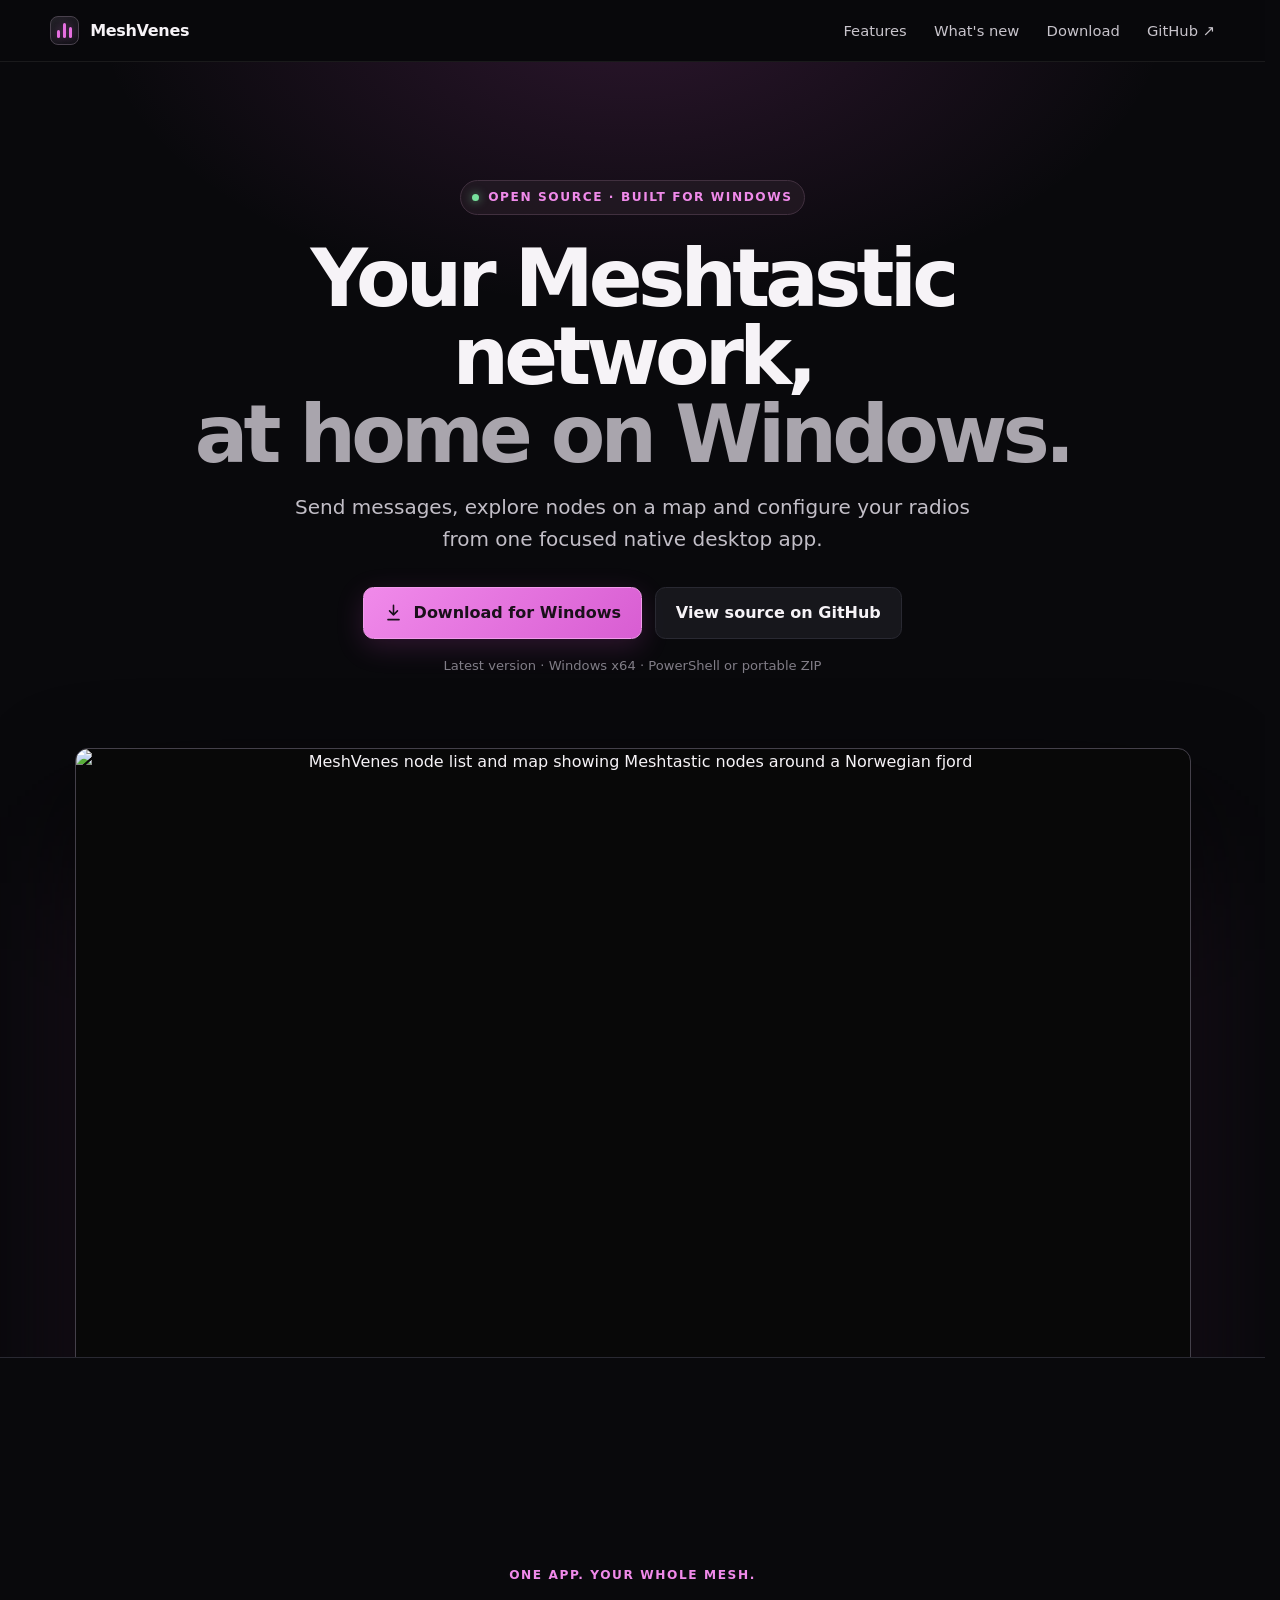
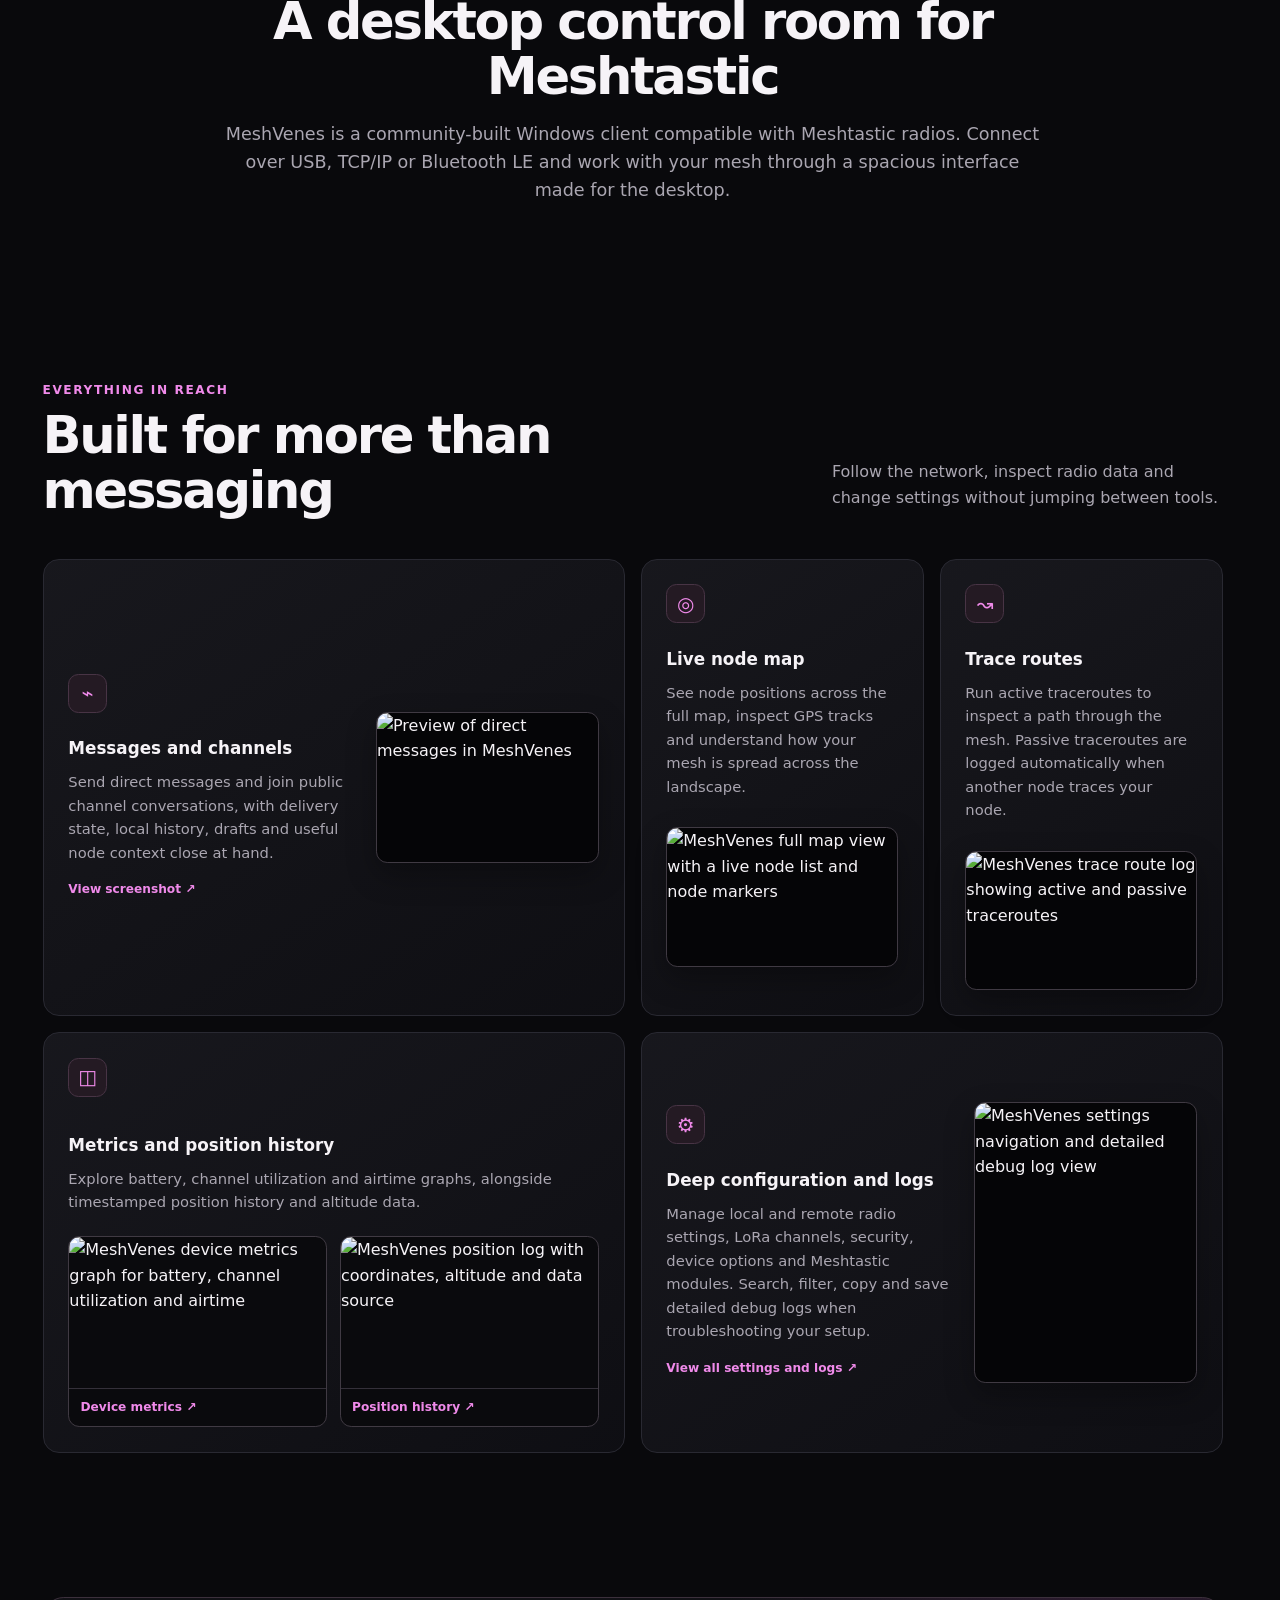
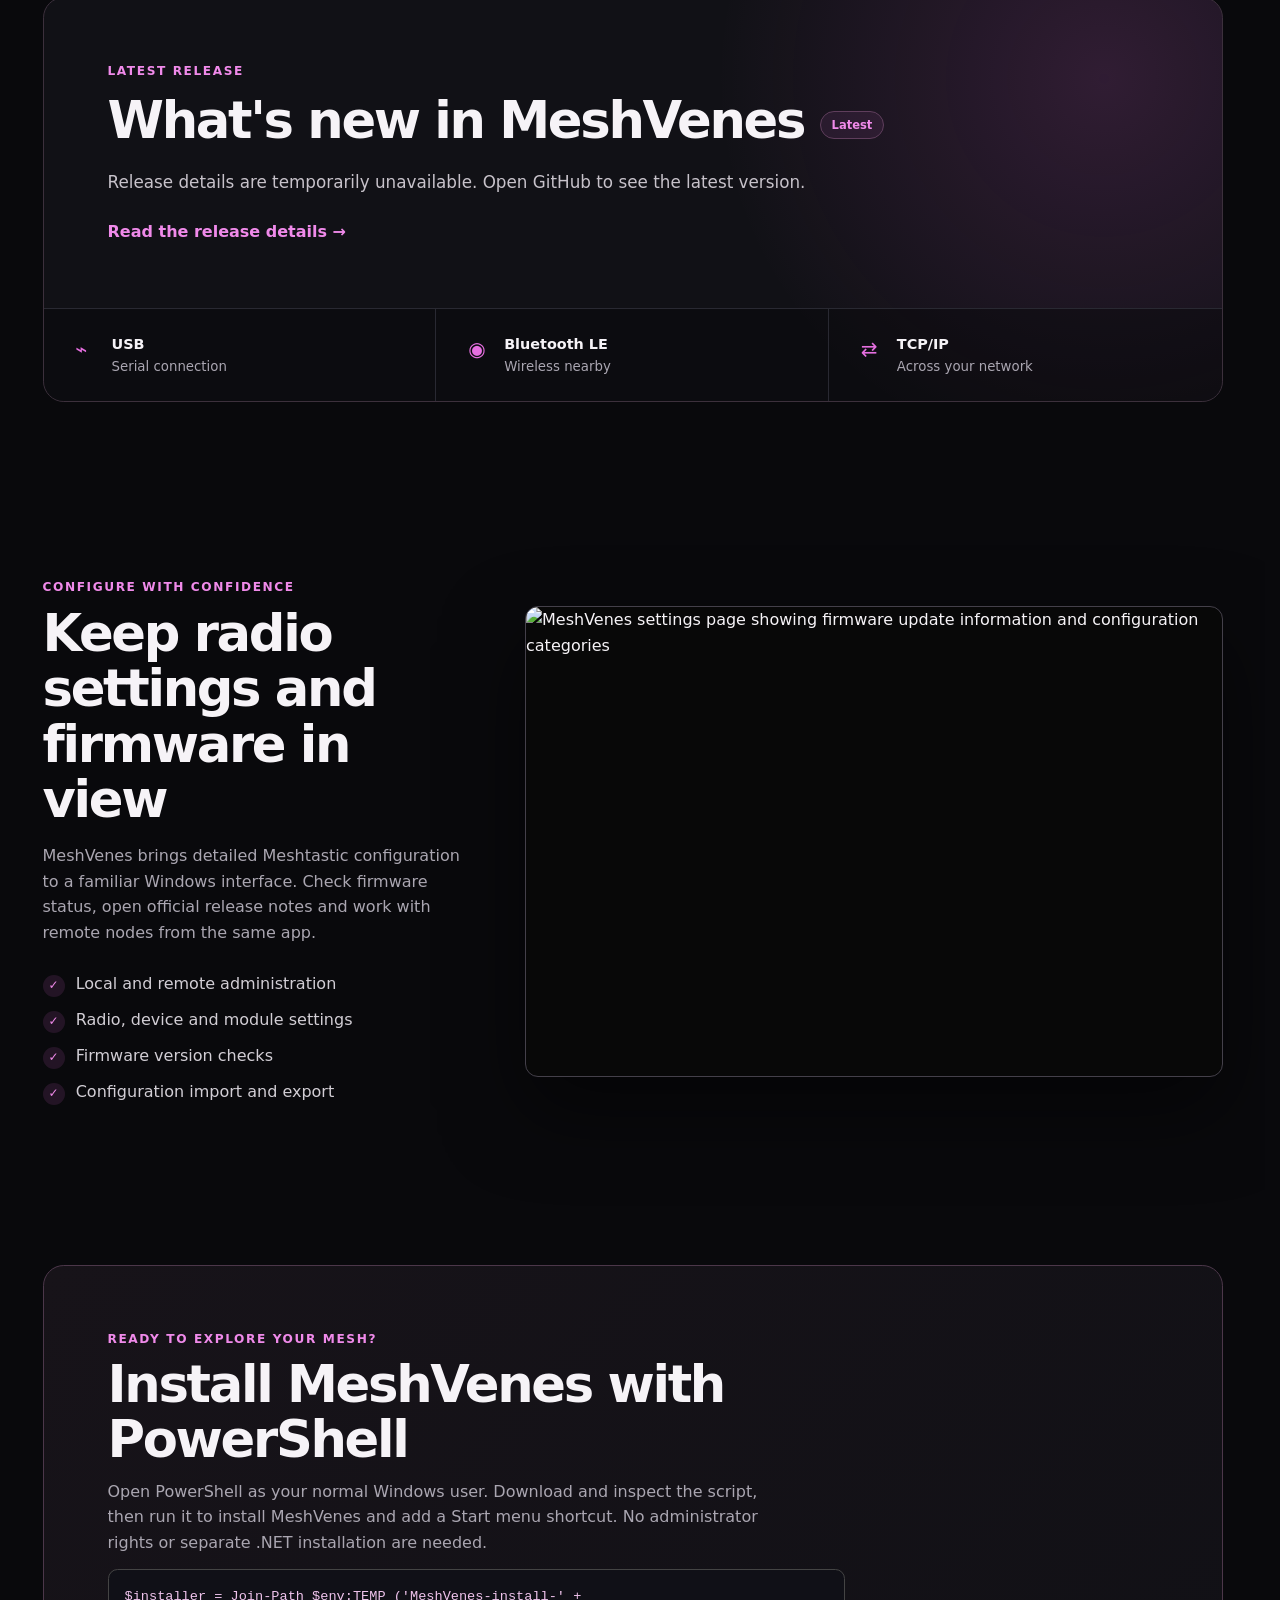
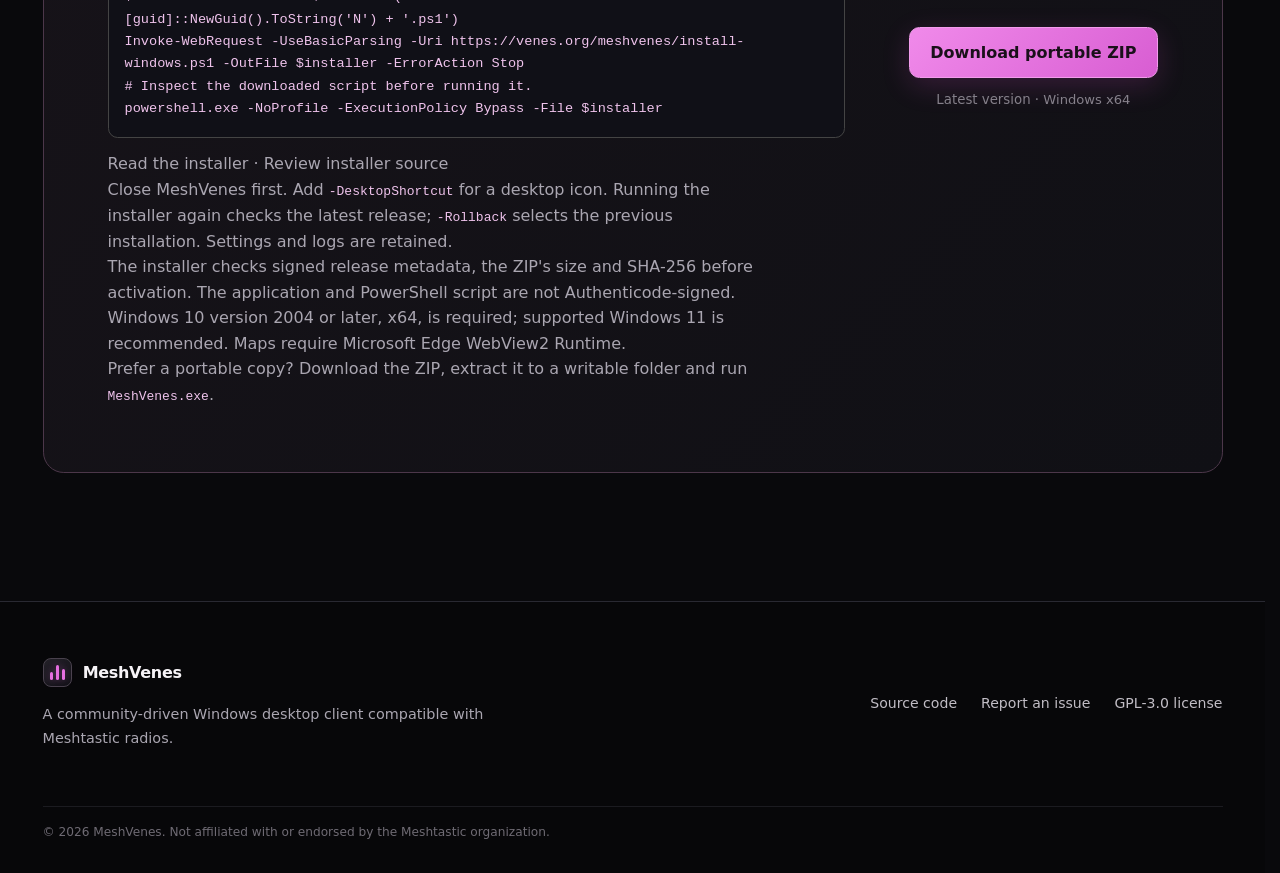
==== website/index.html @ da2322ec "Harden updates and local data; add signed PowerShell installation" ====
<!doctype html>
<html lang="en">
<head>
  <meta charset="utf-8">
  <meta name="viewport" content="width=device-width, initial-scale=1">
  <meta name="description" content="MeshVenes is an open-source Windows desktop client for Meshtastic radios, with messaging, maps, node management and radio configuration.">
  <meta name="theme-color" content="#0b0b0e">
  <meta property="og:title" content="MeshVenes — Meshtastic for Windows">
  <meta property="og:description" content="Message, map and manage your Meshtastic network from a native Windows desktop app.">
  <meta property="og:image" content="https://venes.org/meshvenes/images/meshvenes-nodes-map.png">
  <meta property="og:type" content="website">
  <title>MeshVenes — Meshtastic for Windows</title>
  <link rel="stylesheet" href="styles.css?v=20260929-1">
  <script src="script.js?v=20260929-1" defer></script>
</head>
<body>
  <a class="skip-link" href="#main">Skip to content</a>

  <header class="site-header">
    <a class="brand" href="#top" aria-label="MeshVenes home">
      <span class="brand-mark" aria-hidden="true"><i></i><i></i><i></i></span>
      <span>MeshVenes</span>
    </a>
    <nav aria-label="Main navigation">
      <a href="#features">Features</a>
      <a href="#latest">What's new</a>
      <a href="#download">Download</a>
      <a href="https://github.com/rvenes/MeshVenes" target="_blank" rel="noreferrer">GitHub <span aria-hidden="true">↗</span></a>
    </nav>
  </header>

  <main id="main">
    <section class="hero" id="top">
      <div class="hero-glow" aria-hidden="true"></div>
      <div class="hero-copy">
        <div class="eyebrow"><span class="status-dot"></span> Open source · Built for Windows</div>
        <h1>Your Meshtastic network,<br><span>at home on Windows.</span></h1>
        <p class="hero-lede">Send messages, explore nodes on a map and configure your radios from one focused native desktop app.</p>
        <div class="hero-actions">
          <a class="button button-primary download-link" href="https://github.com/rvenes/MeshVenes/releases/latest">
            <svg viewBox="0 0 24 24" aria-hidden="true"><path d="M12 3v12m0 0 5-5m-5 5-5-5M5 21h14"/></svg>
            <span>Download for Windows</span>
          </a>
          <a class="button button-secondary" href="https://github.com/rvenes/MeshVenes" target="_blank" rel="noreferrer">View source on GitHub</a>
        </div>
        <p class="download-meta"><span class="version-label">Latest version</span> · Windows x64 · PowerShell or portable ZIP</p>
      </div>

      <div class="hero-visual">
        <div class="window-frame">
          <img src="images/meshvenes-nodes-map.png" alt="MeshVenes node list and map showing Meshtastic nodes around a Norwegian fjord" width="1573" height="1061">
        </div>
      </div>
    </section>

    <section class="intro section-shell" aria-labelledby="intro-title">
      <p class="section-kicker">One app. Your whole mesh.</p>
      <h2 id="intro-title">A desktop control room for Meshtastic</h2>
      <p>MeshVenes is a community-built Windows client compatible with Meshtastic radios. Connect over USB, TCP/IP or Bluetooth LE and work with your mesh through a spacious interface made for the desktop.</p>
    </section>

    <section class="features section-shell" id="features" aria-labelledby="features-title">
      <div class="section-heading">
        <div>
          <p class="section-kicker">Everything in reach</p>
          <h2 id="features-title">Built for more than messaging</h2>
        </div>
        <p>Follow the network, inspect radio data and change settings without jumping between tools.</p>
      </div>

      <div class="feature-grid">
        <a class="feature-card feature-wide feature-card-link" href="images/meshvenes-messages.png" data-lightbox data-caption="Messages and channels">
          <div class="feature-card-copy">
            <span class="feature-icon" aria-hidden="true">⌁</span>
            <h3>Messages and channels</h3>
            <p>Send direct messages and join public channel conversations, with delivery state, local history, drafts and useful node context close at hand.</p>
            <span class="preview-hint">View screenshot <span aria-hidden="true">↗</span></span>
          </div>
          <img class="feature-thumbnail" src="images/meshvenes-messages.png" alt="Preview of direct messages in MeshVenes" width="1573" height="1061" loading="lazy">
        </a>
        <a class="feature-card feature-card-link feature-card-stack" href="images/meshvenes-map-view.png" data-lightbox data-caption="Live node map">
          <div class="feature-card-copy">
            <span class="feature-icon" aria-hidden="true">◎</span>
            <h3>Live node map</h3>
            <p>See node positions across the full map, inspect GPS tracks and understand how your mesh is spread across the landscape.</p>
          </div>
          <img class="feature-thumbnail" src="images/meshvenes-map-view.png" alt="MeshVenes full map view with a live node list and node markers" width="1597" height="957" loading="lazy">
        </a>
        <a class="feature-card feature-card-link feature-card-stack" href="images/meshvenes-traceroutes.png" data-lightbox data-caption="Active and passive traceroutes">
          <div class="feature-card-copy">
            <span class="feature-icon" aria-hidden="true">↝</span>
            <h3>Trace routes</h3>
            <p>Run active traceroutes to inspect a path through the mesh. Passive traceroutes are logged automatically when another node traces your node.</p>
          </div>
          <img class="feature-thumbnail" src="images/meshvenes-traceroutes.png" alt="MeshVenes trace route log showing active and passive traceroutes" width="1597" height="957" loading="lazy">
        </a>
        <article class="feature-card feature-wide feature-card-gallery">
          <span class="feature-icon" aria-hidden="true">◫</span>
          <h3>Metrics and position history</h3>
          <p>Explore battery, channel utilization and airtime graphs, alongside timestamped position history and altitude data.</p>
          <div class="feature-gallery">
            <a class="preview-tile" href="images/meshvenes-device-metrics.png" data-lightbox data-caption="Device metrics">
              <img src="images/meshvenes-device-metrics.png" alt="MeshVenes device metrics graph for battery, channel utilization and airtime" width="1753" height="1028" loading="lazy">
              <span>Device metrics <span aria-hidden="true">↗</span></span>
            </a>
            <a class="preview-tile" href="images/meshvenes-position-log.png" data-lightbox data-caption="Position history">
              <img src="images/meshvenes-position-log.png" alt="MeshVenes position log with coordinates, altitude and data source" width="1753" height="1028" loading="lazy">
              <span>Position history <span aria-hidden="true">↗</span></span>
            </a>
          </div>
        </article>
        <a class="feature-card feature-wide feature-card-link feature-card-portrait" href="images/meshvenes-debug-logs.png" data-lightbox data-caption="Settings and debug logs">
          <div class="feature-card-copy">
            <span class="feature-icon" aria-hidden="true">⚙</span>
            <h3>Deep configuration and logs</h3>
            <p>Manage local and remote radio settings, LoRa channels, security, device options and Meshtastic modules. Search, filter, copy and save detailed debug logs when troubleshooting your setup.</p>
            <span class="preview-hint">View all settings and logs <span aria-hidden="true">↗</span></span>
          </div>
          <img class="feature-thumbnail feature-thumbnail-portrait" src="images/meshvenes-debug-logs.png" alt="MeshVenes settings navigation and detailed debug log view" width="1494" height="1887" loading="lazy">
        </a>
      </div>
    </section>

    <section class="latest section-shell" id="latest" aria-labelledby="latest-title">
      <div class="latest-panel">
        <div class="latest-copy">
          <p class="section-kicker">Latest release</p>
          <div class="latest-title-row">
            <h2 id="latest-title">What's new in <span class="version-label">MeshVenes</span></h2>
            <span class="release-badge version-label">Latest</span>
          </div>
          <p class="release-notes" aria-live="polite">Loading release details…</p>
          <div class="release-actions">
            <a class="text-link release-link" href="https://github.com/rvenes/MeshVenes/releases/latest" target="_blank" rel="noreferrer">Read the release details <span aria-hidden="true">→</span></a>
            <span class="release-size"></span>
          </div>
        </div>
        <div class="connect-strip" aria-label="Supported connection types">
          <div><span aria-hidden="true">⌁</span><b>USB</b><small>Serial connection</small></div>
          <div><span aria-hidden="true">◉</span><b>Bluetooth LE</b><small>Wireless nearby</small></div>
          <div><span aria-hidden="true">⇄</span><b>TCP/IP</b><small>Across your network</small></div>
        </div>
      </div>
    </section>

    <section class="showcase section-shell" aria-labelledby="showcase-title">
      <div class="showcase-copy">
        <p class="section-kicker">Configure with confidence</p>
        <h2 id="showcase-title">Keep radio settings and firmware in view</h2>
        <p>MeshVenes brings detailed Meshtastic configuration to a familiar Windows interface. Check firmware status, open official release notes and work with remote nodes from the same app.</p>
        <ul class="check-list">
          <li>Local and remote administration</li>
          <li>Radio, device and module settings</li>
          <li>Firmware version checks</li>
          <li>Configuration import and export</li>
        </ul>
      </div>
      <div class="window-frame showcase-window">
        <img src="images/meshvenes-firmware-settings.png" alt="MeshVenes settings page showing firmware update information and configuration categories" width="1573" height="1061" loading="lazy">
      </div>
    </section>

    <section class="download section-shell" id="download" aria-labelledby="download-title">
      <div class="download-card">
        <div>
          <p class="section-kicker">Ready to explore your mesh?</p>
          <h2 id="download-title">Install MeshVenes with PowerShell</h2>
          <p>Open PowerShell as your normal Windows user. Download and inspect the script, then run it to install MeshVenes and add a Start menu shortcut. No administrator rights or separate .NET installation are needed.</p>
          <pre class="install-command"><code>$installer = Join-Path $env:TEMP ('MeshVenes-install-' + [guid]::NewGuid().ToString('N') + '.ps1')
Invoke-WebRequest -UseBasicParsing -Uri https://venes.org/meshvenes/install-windows.ps1 -OutFile $installer -ErrorAction Stop
# Inspect the downloaded script before running it.
powershell.exe -NoProfile -ExecutionPolicy Bypass -File $installer</code></pre>
          <p><a href="install-windows.ps1">Read the installer</a> · <a href="https://github.com/rvenes/MeshVenes/tree/codex/security-powershell-install/installers">Review installer source</a></p>
          <p>Close MeshVenes first. Add <code>-DesktopShortcut</code> for a desktop icon. Running the installer again checks the latest release; <code>-Rollback</code> selects the previous installation. Settings and logs are retained.</p>
          <p>The installer checks signed release metadata, the ZIP's size and SHA-256 before activation. The application and PowerShell script are not Authenticode-signed. Windows 10 version 2004 or later, x64, is required; supported Windows 11 is recommended. Maps require Microsoft Edge WebView2 Runtime.</p>
          <p>Prefer a portable copy? Download the ZIP, extract it to a writable folder and run <code>MeshVenes.exe</code>.</p>
        </div>
        <div class="download-cta">
          <a class="button button-primary download-link" href="https://github.com/rvenes/MeshVenes/releases/latest">Download portable ZIP</a>
          <small><span class="version-label">Latest version</span> · <span class="release-size">Windows x64</span></small>
        </div>
      </div>
    </section>
  </main>

  <div class="image-dialog" id="image-dialog" role="dialog" aria-modal="true" aria-label="MeshVenes screenshot preview" hidden>
    <button type="button" class="image-dialog-close" aria-label="Close screenshot">×</button>
    <img id="image-dialog-content" alt="">
  </div>

  <footer>
    <div class="footer-inner">
      <div>
        <a class="brand" href="#top"><span class="brand-mark" aria-hidden="true"><i></i><i></i><i></i></span><span>MeshVenes</span></a>
        <p>A community-driven Windows desktop client compatible with Meshtastic radios.</p>
      </div>
      <div class="footer-links">
        <a href="https://github.com/rvenes/MeshVenes" target="_blank" rel="noreferrer">Source code</a>
        <a href="https://github.com/rvenes/MeshVenes/issues" target="_blank" rel="noreferrer">Report an issue</a>
        <a href="https://github.com/rvenes/MeshVenes/blob/main/LICENSE" target="_blank" rel="noreferrer">GPL-3.0 license</a>
      </div>
    </div>
    <div class="footer-legal">© <span id="current-year"></span> MeshVenes. Not affiliated with or endorsed by the Meshtastic organization.</div>
  </footer>
</body>
</html>
---- website/styles.css ----
:root {
  color-scheme: dark;
  --bg: #09090c;
  --panel: #111116;
  --panel-2: #17171d;
  --line: #292932;
  --text: #f6f3f7;
  --muted: #aaa6b1;
  --accent: #e66fe0;
  --accent-strong: #f08aea;
  --accent-dark: #9a3f98;
  --blue: #72b8ff;
  --max: 1180px;
  font-family: Inter, ui-sans-serif, system-ui, -apple-system, BlinkMacSystemFont, "Segoe UI", sans-serif;
}

* { box-sizing: border-box; }
html { scroll-behavior: smooth; scrollbar-gutter: stable; }
html.dialog-open { overflow: hidden; }
body { margin: 0; background: var(--bg); color: var(--text); line-height: 1.6; }
a { color: inherit; text-decoration: none; }
img { display: block; max-width: 100%; }
button, a { -webkit-tap-highlight-color: transparent; }

.skip-link { position: fixed; left: 1rem; top: -5rem; z-index: 20; padding: .7rem 1rem; background: white; color: black; border-radius: .5rem; }
.skip-link:focus { top: 1rem; }

.site-header {
  position: sticky; top: 0; z-index: 10; display: flex; align-items: center; justify-content: space-between;
  width: 100%; padding: 1rem max(1.5rem, calc((100vw - var(--max)) / 2));
  background: rgba(9, 9, 12, .82); border-bottom: 1px solid rgba(255,255,255,.07); backdrop-filter: blur(18px);
}
.brand { display: inline-flex; align-items: center; gap: .7rem; font-weight: 750; letter-spacing: -.02em; }
.brand-mark { position: relative; display: inline-flex; align-items: flex-end; justify-content: center; gap: 3px; width: 29px; height: 29px; padding: 6px; border: 1px solid #49424d; border-radius: 8px; background: linear-gradient(145deg,#232128,#111116); }
.brand-mark i { display: block; width: 3px; border-radius: 3px; background: var(--accent); box-shadow: 0 0 9px rgba(230,111,224,.4); }
.brand-mark i:nth-child(1) { height: 8px; }.brand-mark i:nth-child(2) { height: 15px; }.brand-mark i:nth-child(3) { height: 11px; }
nav { display: flex; align-items: center; gap: 1.7rem; color: #c8c4cc; font-size: .92rem; }
nav a { transition: color .2s ease; } nav a:hover { color: white; }

.hero { position: relative; overflow: hidden; min-height: 840px; padding: 7.4rem 1.5rem 0; text-align: center; border-bottom: 1px solid var(--line); }
.hero-glow { position: absolute; inset: -30% 5% auto; height: 650px; background: radial-gradient(ellipse, rgba(186,74,180,.2), transparent 67%); pointer-events: none; }
.hero-copy { position: relative; z-index: 1; max-width: 920px; margin: 0 auto; }
.eyebrow, .section-kicker { color: var(--accent-strong); font-size: .76rem; font-weight: 750; letter-spacing: .13em; text-transform: uppercase; }
.eyebrow { display: inline-flex; align-items: center; gap: .55rem; padding: .4rem .7rem; border: 1px solid #41303f; border-radius: 999px; background: rgba(36,25,36,.8); }
.status-dot { width: 7px; height: 7px; border-radius: 50%; background: #77e09c; box-shadow: 0 0 10px rgba(119,224,156,.7); }
h1 { margin: 1.6rem 0 1.1rem; font-size: clamp(3rem, 6.2vw, 5.6rem); line-height: .98; letter-spacing: -.06em; }
h1 span { color: #a9a5ad; }
.hero-lede { max-width: 680px; margin: 0 auto; color: #c2bec7; font-size: clamp(1rem, 2vw, 1.25rem); }
.hero-actions { display: flex; flex-wrap: wrap; justify-content: center; gap: .8rem; margin-top: 2rem; }
.button { display: inline-flex; align-items: center; justify-content: center; gap: .65rem; min-height: 49px; padding: .75rem 1.25rem; border: 1px solid var(--line); border-radius: .65rem; font-weight: 700; transition: transform .2s ease, border-color .2s ease, background .2s ease; }
.button:hover { transform: translateY(-2px); }
.button svg { width: 19px; fill: none; stroke: currentColor; stroke-width: 2; stroke-linecap: round; stroke-linejoin: round; }
.button-primary { color: #1a101a; background: linear-gradient(135deg, var(--accent-strong), #d85dd2); border-color: #f29cec; box-shadow: 0 8px 28px rgba(214,80,207,.18); }
.button-primary:hover { background: #f395ee; }
.button-secondary { background: rgba(27,27,33,.8); }.button-secondary:hover { border-color: #56515c; background: #202027; }
.download-meta { margin-top: 1rem; color: #817d87; font-size: .82rem; }
.hero-visual { position: relative; max-width: 1180px; margin: 4.5rem auto -9rem; padding: 0 2rem; }
.hero-visual::before { content: ""; position: absolute; inset: 18% 5% -5%; background: rgba(230,111,224,.17); filter: blur(70px); }
.window-frame { position: relative; overflow: hidden; border: 1px solid #44404a; border-radius: 13px; background: #080808; box-shadow: 0 38px 90px rgba(0,0,0,.55); }
.window-frame img { width: 100%; height: auto; object-fit: contain; }

.section-shell { width: min(var(--max), calc(100% - 3rem)); margin-inline: auto; }
.intro { max-width: 820px; padding: 13rem 0 7rem; text-align: center; }
h2 { margin: .25rem 0 1rem; font-size: clamp(2rem, 4vw, 3.35rem); line-height: 1.08; letter-spacing: -.045em; }
.intro > p:last-child { margin: 0; color: var(--muted); font-size: 1.1rem; }
.section-kicker { margin: 0 0 .5rem; }

.features { padding: 4rem 0 7rem; }
.section-heading { display: grid; grid-template-columns: 1.3fr .7fr; gap: 4rem; align-items: end; margin-bottom: 2.5rem; }
.section-heading h2 { margin-bottom: 0; }.section-heading > p { margin: 0 0 .5rem; color: var(--muted); }
.feature-grid { display: grid; grid-template-columns: repeat(4,1fr); gap: 1rem; }
.feature-card { min-height: 230px; padding: 1.55rem; border: 1px solid var(--line); border-radius: 1rem; background: linear-gradient(145deg, rgba(25,25,31,.9), rgba(15,15,20,.9)); }
.feature-card:hover { border-color: #443b46; }
.feature-wide { grid-column: span 2; }
.feature-icon { display: grid; place-items: center; width: 39px; height: 39px; margin-bottom: 2.2rem; color: var(--accent-strong); border: 1px solid #483445; border-radius: .65rem; background: #241a23; font-size: 1.25rem; }
.feature-card h3 { margin: 0 0 .5rem; font-size: 1.05rem; }.feature-card p { margin: 0; color: var(--muted); font-size: .92rem; }
.feature-card-link { display: grid; grid-template-columns: minmax(0,1fr) minmax(140px,42%); gap: 1.4rem; align-items: center; cursor: zoom-in; transition: border-color .2s ease, transform .2s ease; }
.feature-card-link:hover { transform: translateY(-2px); }
.feature-card-link:focus-visible { outline: 2px solid var(--accent-strong); outline-offset: 3px; }
.feature-card-link .feature-icon { margin-bottom: 1.4rem; }
.feature-thumbnail { width: 100%; height: auto; object-fit: contain; border: 1px solid #403a43; border-radius: .7rem; background: #050507; box-shadow: 0 12px 30px rgba(0,0,0,.3); }
.feature-card-stack { grid-template-columns: 1fr; align-content: start; }
.feature-card-stack .feature-thumbnail { margin-top: .4rem; }
.feature-card-gallery { display: flex; flex-direction: column; }
.feature-gallery { display: grid; grid-template-columns: repeat(2,minmax(0,1fr)); gap: .8rem; margin-top: 1.4rem; }
.preview-tile { overflow: hidden; border: 1px solid #403a43; border-radius: .7rem; background: #0a0a0d; cursor: zoom-in; transition: border-color .2s ease, transform .2s ease; }
.preview-tile:hover { transform: translateY(-2px); border-color: #6b4a67; }
.preview-tile:focus-visible { outline: 2px solid var(--accent-strong); outline-offset: 3px; }
.preview-tile img { width: 100%; height: auto; object-fit: contain; border-bottom: 1px solid #343039; }
.preview-tile > span { display: block; padding: .55rem .7rem; color: var(--accent-strong); font-size: .76rem; font-weight: 750; }
.feature-thumbnail-portrait { width: auto; max-width: 100%; max-height: 340px; justify-self: center; }
.preview-hint { display: inline-block; margin-top: 1rem; color: var(--accent-strong); font-size: .76rem; font-weight: 750; }

.latest { padding: 2rem 0 8rem; }
.latest-panel { overflow: hidden; border: 1px solid #3c303c; border-radius: 1.3rem; background: radial-gradient(circle at 90% 20%, rgba(224,92,216,.15), transparent 35%), var(--panel); }
.latest-copy { padding: clamp(2rem,5vw,4rem); }
.latest-title-row { display: flex; align-items: center; gap: 1rem; }
.latest-title-row h2 { margin-bottom: .8rem; }.release-badge { flex: none; padding: .25rem .65rem; color: var(--accent-strong); border: 1px solid #5f3e5c; border-radius: 999px; background: rgba(230,111,224,.08); font-size: .72rem; font-weight: 750; }
.release-notes { max-width: 820px; margin: .5rem 0 1.4rem; color: #c7c2ca; font-size: 1.05rem; }
.release-actions { display: flex; align-items: center; gap: 1.5rem; }.text-link { color: var(--accent-strong); font-weight: 700; }.text-link:hover { text-decoration: underline; }.release-size { color: #86818b; font-size: .82rem; }
.connect-strip { display: grid; grid-template-columns: repeat(3,1fr); border-top: 1px solid var(--line); background: rgba(8,8,11,.45); }
.connect-strip > div { display: grid; grid-template-columns: 36px 1fr; padding: 1.5rem 2rem; border-right: 1px solid var(--line); }
.connect-strip > div:last-child { border-right: 0; }.connect-strip span { grid-row: span 2; color: var(--accent); font-size: 1.25rem; }.connect-strip b { font-size: .9rem; }.connect-strip small { color: var(--muted); }

.showcase { display: grid; grid-template-columns: .75fr 1.25fr; gap: 4rem; align-items: center; padding: 3rem 0 10rem; }
.showcase-copy > p:not(.section-kicker) { color: var(--muted); }.showcase-window { box-shadow: 0 34px 80px rgba(0,0,0,.5); }
.check-list { display: grid; gap: .65rem; margin: 1.6rem 0 0; padding: 0; list-style: none; color: #d2ced5; }
.check-list li::before { content: "✓"; display: inline-grid; place-items: center; width: 22px; height: 22px; margin-right: .7rem; color: var(--accent-strong); border-radius: 50%; background: rgba(230,111,224,.12); font-size: .75rem; }

.download { padding-bottom: 8rem; }
.download-card { display: grid; grid-template-columns: 1fr auto; gap: 4rem; align-items: center; padding: clamp(2rem,5vw,4rem); border: 1px solid #4c374a; border-radius: 1.3rem; background: linear-gradient(135deg,#171319,#101015); }
.download-card h2 { margin-bottom: .7rem; }.download-card p:not(.section-kicker) { max-width: 660px; margin: 0; color: var(--muted); }.download-card code { color: #efc3ec; }
.download-cta { display: grid; gap: .7rem; text-align: center; }.download-cta small { color: #85808a; }

.image-dialog { position: fixed; inset: 0; z-index: 100; display: grid; place-items: center; padding: 4vh 3vw; overflow: auto; color: var(--text); background: rgba(0,0,0,.84); backdrop-filter: blur(6px); }
.image-dialog[hidden] { display: none; }
.image-dialog-close { position: fixed; top: 1rem; right: 1rem; z-index: 2; display: grid; place-items: center; width: 42px; height: 42px; padding: 0; color: white; border: 1px solid #615b65; border-radius: .6rem; background: rgba(20,20,25,.92); cursor: pointer; font: inherit; font-size: 1.45rem; line-height: 1; box-shadow: 0 4px 18px rgba(0,0,0,.45); }
.image-dialog-close:hover { background: #292931; }
.image-dialog > img { display: block; width: auto; max-width: 94vw; height: auto; max-height: 92vh; margin: auto; border: 1px solid #514b55; border-radius: .95rem; object-fit: contain; background: #000; box-shadow: 0 35px 120px rgba(0,0,0,.75); }

footer { border-top: 1px solid var(--line); background: #070709; }
.footer-inner { display: flex; justify-content: space-between; gap: 3rem; width: min(var(--max), calc(100% - 3rem)); margin: auto; padding: 3.5rem 0; }
.footer-inner p { max-width: 470px; margin: 1rem 0 0; color: var(--muted); font-size: .9rem; }.footer-links { display: flex; align-items: center; gap: 1.5rem; color: #c1bdc5; font-size: .88rem; }.footer-links a:hover { color: white; }
.footer-legal { width: min(var(--max), calc(100% - 3rem)); margin: auto; padding: 1rem 0 2rem; color: #6f6b74; border-top: 1px solid #1b1b20; font-size: .76rem; }

@media (max-width: 900px) {
  nav a:not(:last-child) { display: none; }
  .hero { min-height: auto; padding-top: 5.5rem; }.hero-visual { margin: 3.5rem auto -4rem; padding: 0; }.intro { padding-top: 8rem; }
  .feature-grid { grid-template-columns: repeat(2,1fr); }.section-heading { grid-template-columns: 1fr; gap: 1rem; }
  .showcase { grid-template-columns: 1fr; gap: 2.5rem; }.showcase-copy { max-width: 680px; }
  .download-card { grid-template-columns: 1fr; gap: 2rem; }.download-cta { justify-items: start; text-align: left; }
}

@media (max-width: 620px) {
  .site-header { padding: .85rem 1rem; }.hero { padding-inline: 1rem; }.hero-actions { display: grid; }.button { width: 100%; }
  .section-shell { width: min(100% - 2rem, var(--max)); }.feature-grid { grid-template-columns: 1fr; }.feature-wide { grid-column: auto; }.feature-card { min-height: auto; }.feature-icon { margin-bottom: 1.4rem; }
  .feature-card-link { grid-template-columns: 1fr; }.feature-thumbnail { margin-top: .4rem; }
  .feature-gallery { grid-template-columns: 1fr; }
  .latest-title-row { display: block; }.release-badge { display: inline-block; margin-bottom: .6rem; }.release-actions { align-items: flex-start; flex-direction: column; gap: .5rem; }
  .connect-strip { grid-template-columns: 1fr; }.connect-strip > div { border-right: 0; border-bottom: 1px solid var(--line); }.connect-strip > div:last-child { border-bottom: 0; }
  .showcase { padding-bottom: 7rem; }.download { padding-bottom: 5rem; }.download-card { padding: 2rem 1.4rem; }
  .footer-inner { flex-direction: column; }.footer-links { align-items: flex-start; flex-direction: column; gap: .65rem; }
}

@media (prefers-reduced-motion: reduce) { html { scroll-behavior: auto; } *, *::before, *::after { transition: none !important; } }
/* Keep the PowerShell command readable on narrow screens. */
.install-command { max-width: 100%; overflow-x: auto; padding: 1rem; border: 1px solid #444; border-radius: 0.6rem; background: #101017; color: #eee; font-size: 0.85rem; line-height: 1.65; white-space: pre-wrap; overflow-wrap: anywhere; }
.download-card > div { min-width: 0; }
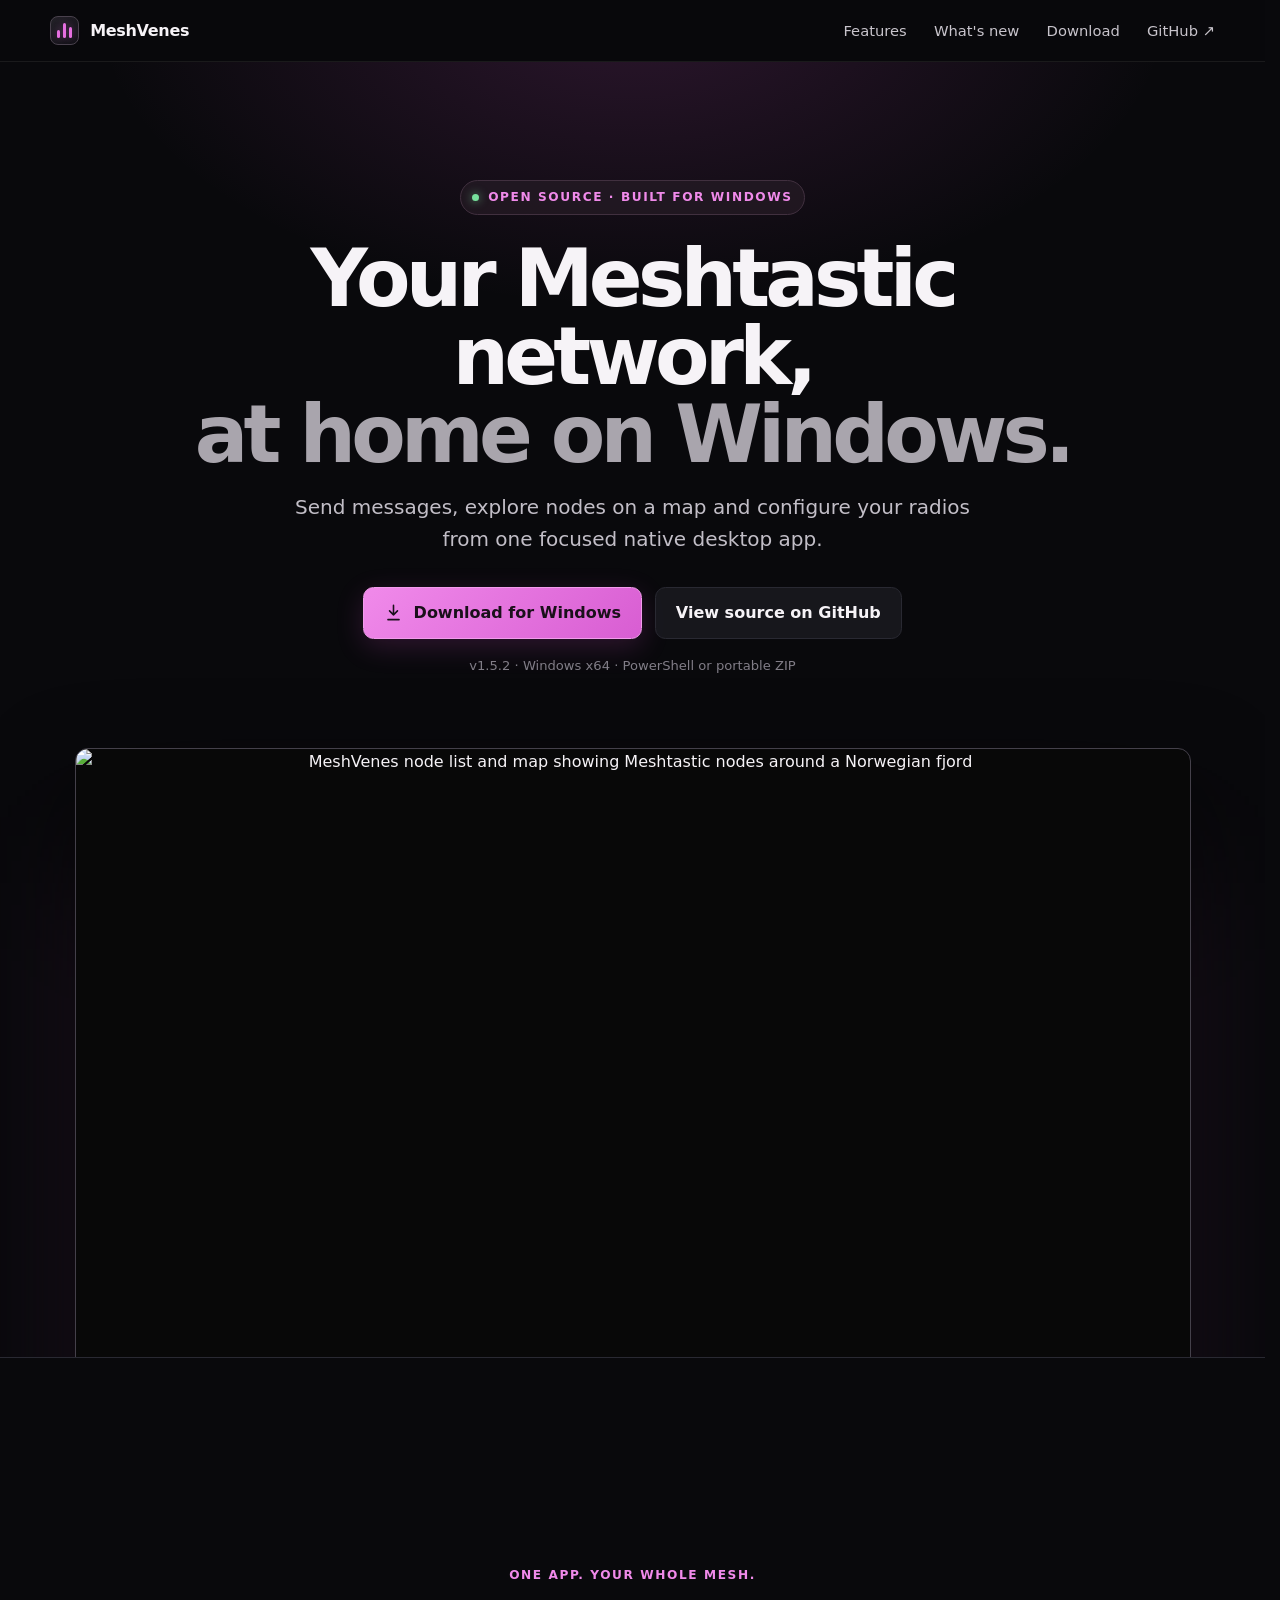
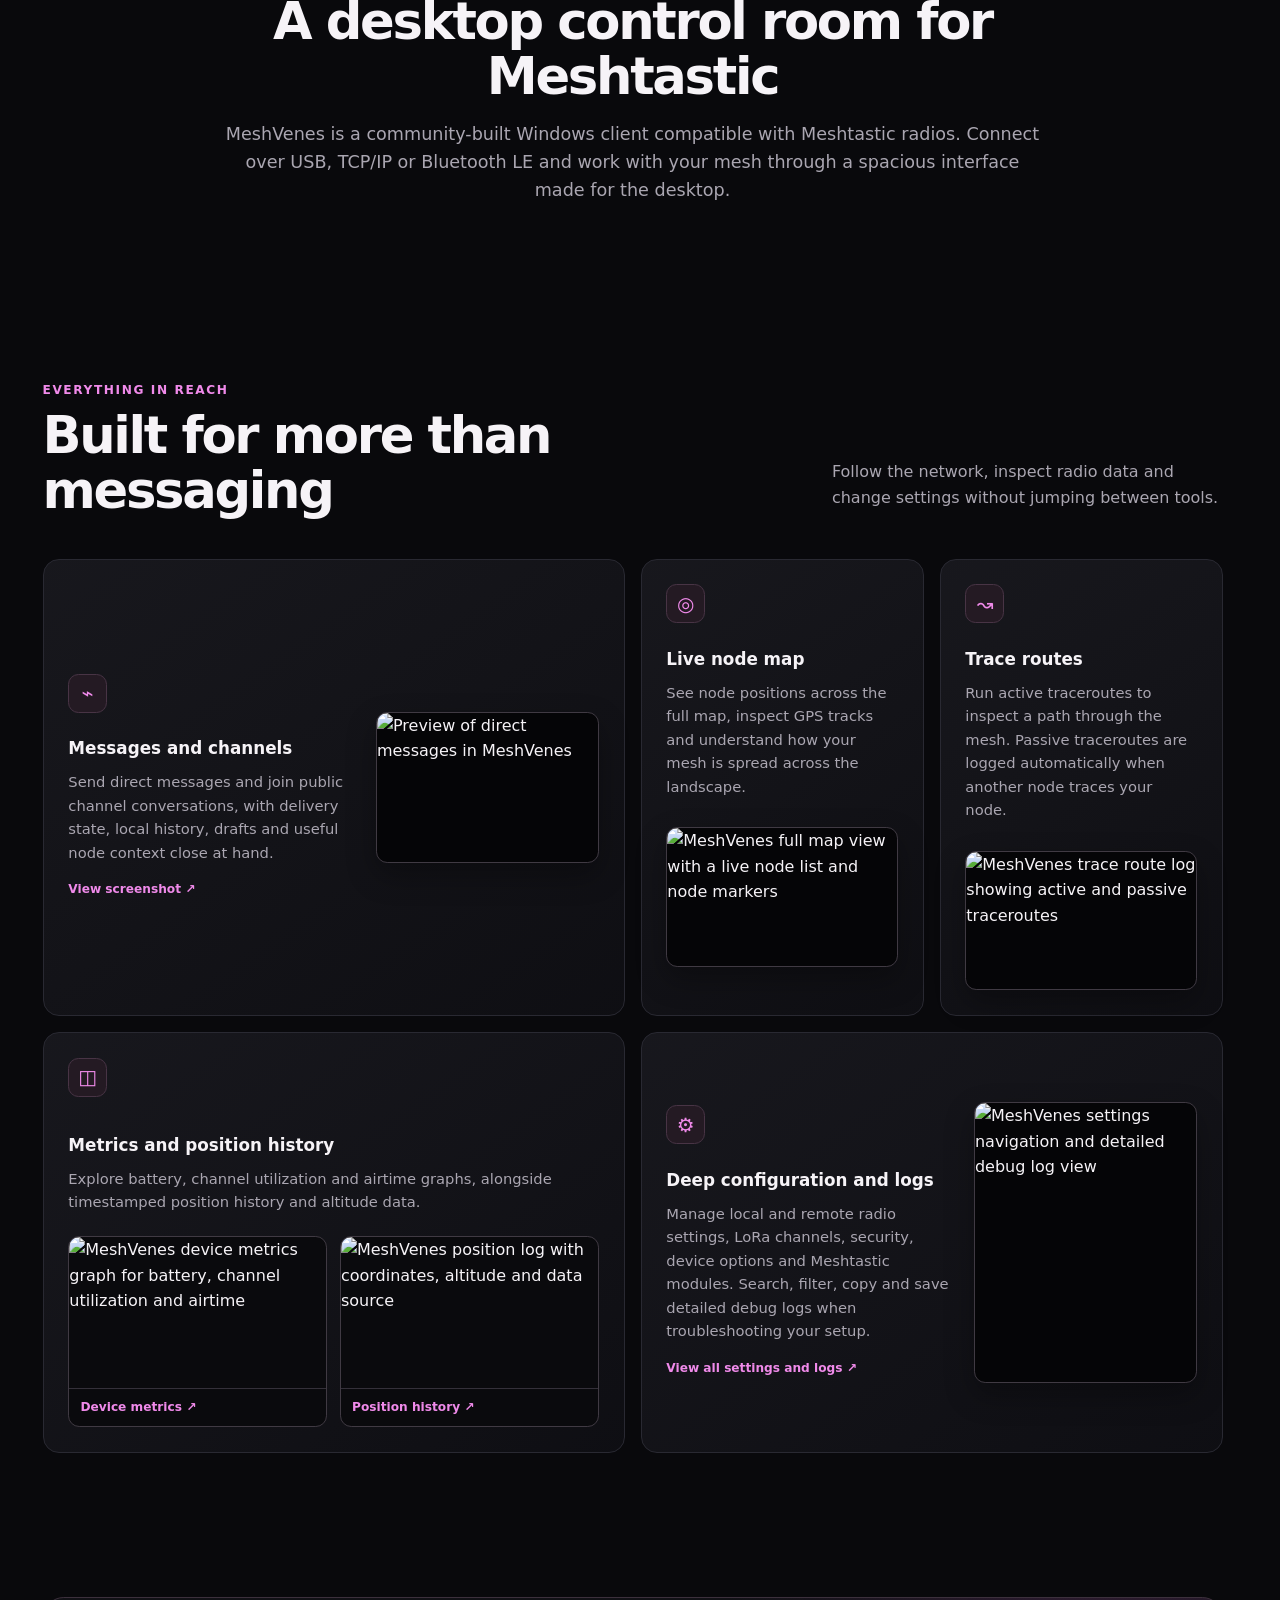
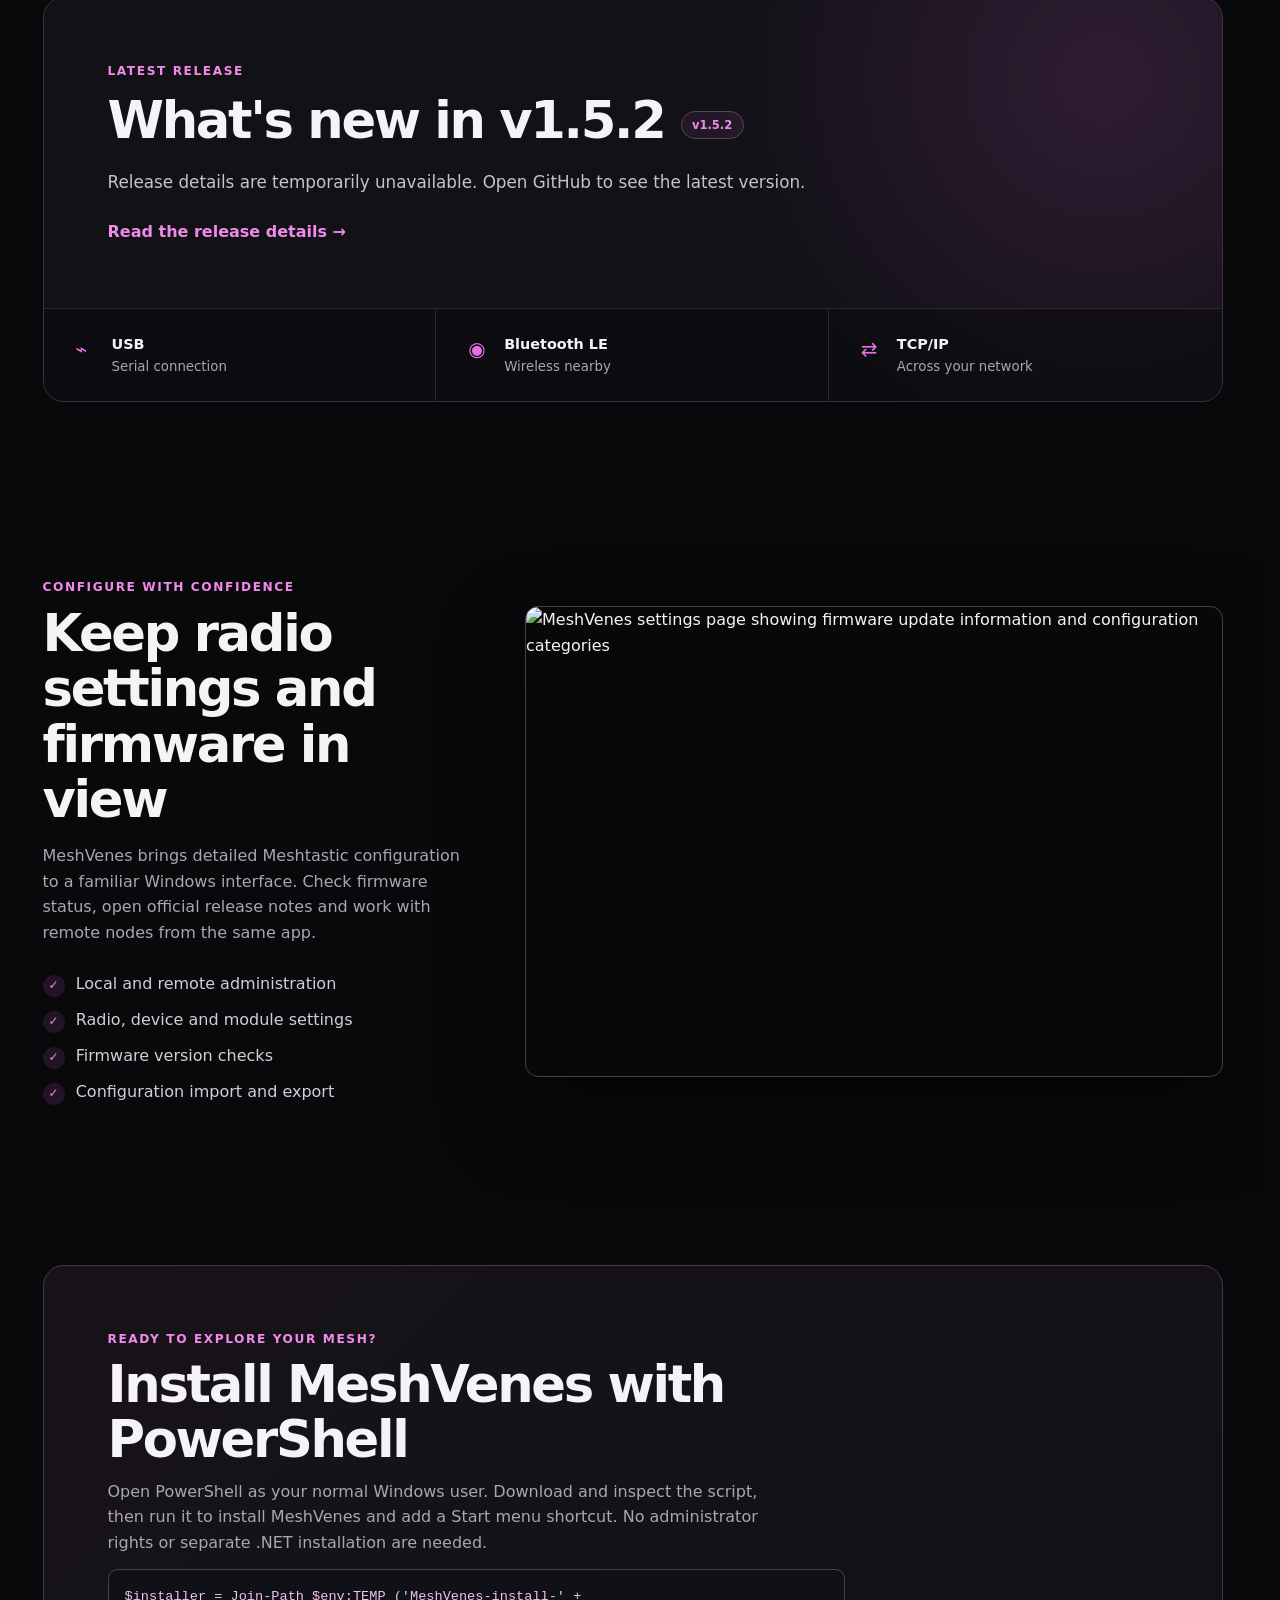
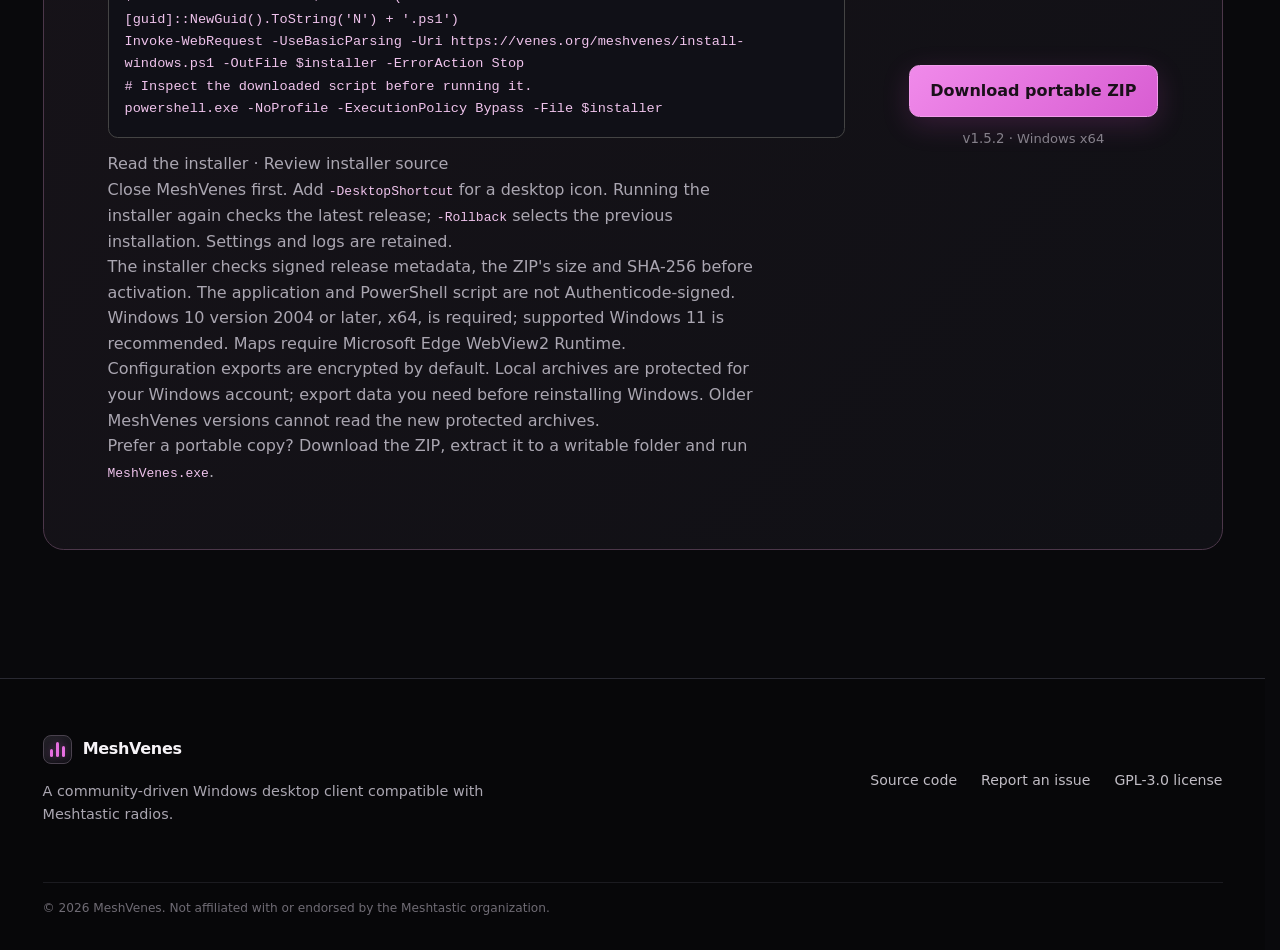
==== commit c945a21f: "Prepare website for MeshVenes 1.5.2 publication" ====
--- a/website/index.html
+++ b/website/index.html
@@ -10,8 +10,8 @@
   <meta property="og:image" content="https://venes.org/meshvenes/images/meshvenes-nodes-map.png">
   <meta property="og:type" content="website">
   <title>MeshVenes — Meshtastic for Windows</title>
-  <link rel="stylesheet" href="styles.css?v=20260929-1">
-  <script src="script.js?v=20260929-1" defer></script>
+  <link rel="stylesheet" href="styles.css?v=20260929-2">
+  <script src="script.js?v=20260929-2" defer></script>
 </head>
 <body>
   <a class="skip-link" href="#main">Skip to content</a>
@@ -37,13 +37,13 @@
         <h1>Your Meshtastic network,<br><span>at home on Windows.</span></h1>
         <p class="hero-lede">Send messages, explore nodes on a map and configure your radios from one focused native desktop app.</p>
         <div class="hero-actions">
-          <a class="button button-primary download-link" href="https://github.com/rvenes/MeshVenes/releases/latest">
+          <a class="button button-primary download-link" href="https://venes.org/meshvenes/MeshVenes-1.5.2-win-x64.zip">
             <svg viewBox="0 0 24 24" aria-hidden="true"><path d="M12 3v12m0 0 5-5m-5 5-5-5M5 21h14"/></svg>
             <span>Download for Windows</span>
           </a>
           <a class="button button-secondary" href="https://github.com/rvenes/MeshVenes" target="_blank" rel="noreferrer">View source on GitHub</a>
         </div>
-        <p class="download-meta"><span class="version-label">Latest version</span> · Windows x64 · PowerShell or portable ZIP</p>
+        <p class="download-meta"><span class="version-label">v1.5.2</span> · Windows x64 · PowerShell or portable ZIP</p>
       </div>
 
       <div class="hero-visual">
@@ -126,12 +126,12 @@
         <div class="latest-copy">
           <p class="section-kicker">Latest release</p>
           <div class="latest-title-row">
-            <h2 id="latest-title">What's new in <span class="version-label">MeshVenes</span></h2>
-            <span class="release-badge version-label">Latest</span>
-          </div>
-          <p class="release-notes" aria-live="polite">Loading release details…</p>
+            <h2 id="latest-title">What's new in <span class="version-label">v1.5.2</span></h2>
+            <span class="release-badge version-label">v1.5.2</span>
+          </div>
+          <p class="release-notes" aria-live="polite">PowerShell installation, signed updates with recovery backups, encrypted configuration exports, protected local archives and .NET 10.</p>
           <div class="release-actions">
-            <a class="text-link release-link" href="https://github.com/rvenes/MeshVenes/releases/latest" target="_blank" rel="noreferrer">Read the release details <span aria-hidden="true">→</span></a>
+            <a class="text-link release-link" href="https://github.com/rvenes/MeshVenes/releases/tag/v1.5.2" target="_blank" rel="noreferrer">Read the release details <span aria-hidden="true">→</span></a>
             <span class="release-size"></span>
           </div>
         </div>
@@ -170,14 +170,15 @@
 Invoke-WebRequest -UseBasicParsing -Uri https://venes.org/meshvenes/install-windows.ps1 -OutFile $installer -ErrorAction Stop
 # Inspect the downloaded script before running it.
 powershell.exe -NoProfile -ExecutionPolicy Bypass -File $installer</code></pre>
-          <p><a href="install-windows.ps1">Read the installer</a> · <a href="https://github.com/rvenes/MeshVenes/tree/codex/security-powershell-install/installers">Review installer source</a></p>
+          <p><a href="install-windows.ps1">Read the installer</a> · <a href="https://github.com/rvenes/MeshVenes/tree/v1.5.2/installers">Review installer source</a></p>
           <p>Close MeshVenes first. Add <code>-DesktopShortcut</code> for a desktop icon. Running the installer again checks the latest release; <code>-Rollback</code> selects the previous installation. Settings and logs are retained.</p>
           <p>The installer checks signed release metadata, the ZIP's size and SHA-256 before activation. The application and PowerShell script are not Authenticode-signed. Windows 10 version 2004 or later, x64, is required; supported Windows 11 is recommended. Maps require Microsoft Edge WebView2 Runtime.</p>
+          <p>Configuration exports are encrypted by default. Local archives are protected for your Windows account; export data you need before reinstalling Windows. Older MeshVenes versions cannot read the new protected archives.</p>
           <p>Prefer a portable copy? Download the ZIP, extract it to a writable folder and run <code>MeshVenes.exe</code>.</p>
         </div>
         <div class="download-cta">
-          <a class="button button-primary download-link" href="https://github.com/rvenes/MeshVenes/releases/latest">Download portable ZIP</a>
-          <small><span class="version-label">Latest version</span> · <span class="release-size">Windows x64</span></small>
+          <a class="button button-primary download-link" href="https://venes.org/meshvenes/MeshVenes-1.5.2-win-x64.zip">Download portable ZIP</a>
+          <small><span class="version-label">v1.5.2</span> · <span class="release-size">Windows x64</span></small>
         </div>
       </div>
     </section>
